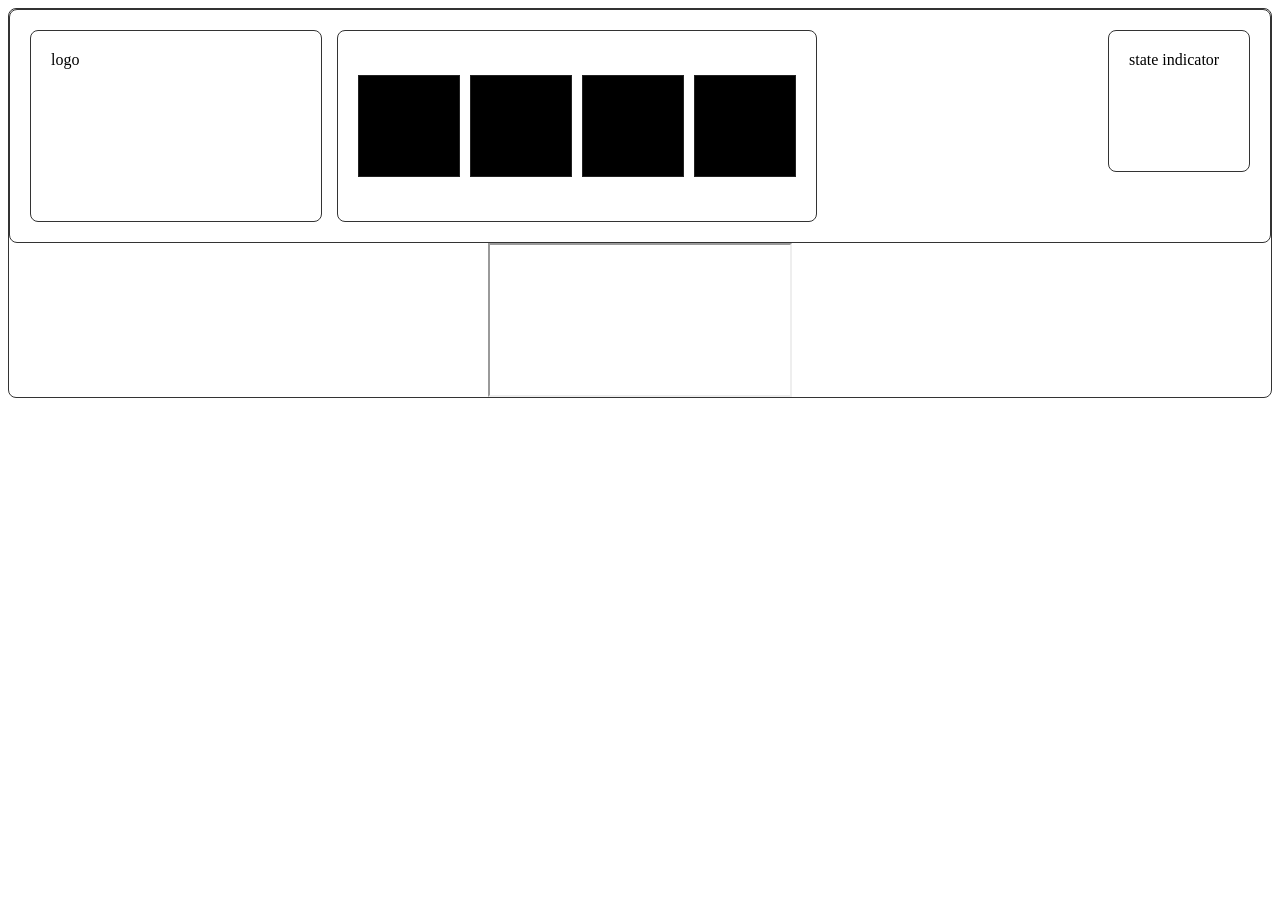
==== index.html @ 6453726e "The engine is starting to take form. Barebones, significant progress. Humid weather; coffee count fo" ====
<!DOCTYPE html>
<html lang="en">
  <head>
    <meta charset="utf-8">
    <meta name="viewport" content="width=device-width, initial-scale=1.0">
    <title>Lovely Land Line</title>
    <link rel="stylesheet" href="stylesheet.css">
    <script src="LLLcode.js"></script>
    <script src="assets.js"></script>
    <script src="game.js"></script>
    <script src="utils.js"></script>
  </head>

  <body id="body" onload="readyGame()">
    <div class="main">
      <div class="header">
        <div class="header-box" id="logo">logo</div>
        <div class="header-box dial">
          <canvas class="dial-box" id="dial1"></canvas>
          <canvas class="dial-box" id="dial2"></canvas>
          <canvas class="dial-box" id="dial3"></canvas>
          <canvas class="dial-box" id="dial4"></canvas>
        </div>

        <div class="header-box" id="state-indicator">state indicator</div>
      </div>

      <iframe id="display"></iframe>
    </div>
  </body>
</html>
---- stylesheet.css ----
div {
    border: 1px solid #333;
    border-radius: 8px;
}

canvas {
    border: 1px solid #222;
}

.header {
    position: relative;
    display: flex;
    flex-direction: row;
    gap: 15px;
    padding: 20px;
}

.header-box {
    position: relative;
    padding: 20px;
}

#display {
    display: block;
    margin: 0 auto;
}

#logo {
    width: 250px;
    height: 150px;
    position: relative;
    top: 0;
    left: 0;
}

#state-indicator {
    width: 100px;
    height: 100px;
    position: absolute;
    top: 0;
    right: 0;
    margin: 20px;
}

.dial {
    position: relative;
    display: flex;
    justify-content: center;
    align-items: center;
    gap: 10px;
}

.dial-box {
    width: 100px;
    height: 100px;
}

.content {
    width: calc(100vw * (4/5));
    height: calc(100vw * (1/3));
    float: right;
    padding: 20px;
}
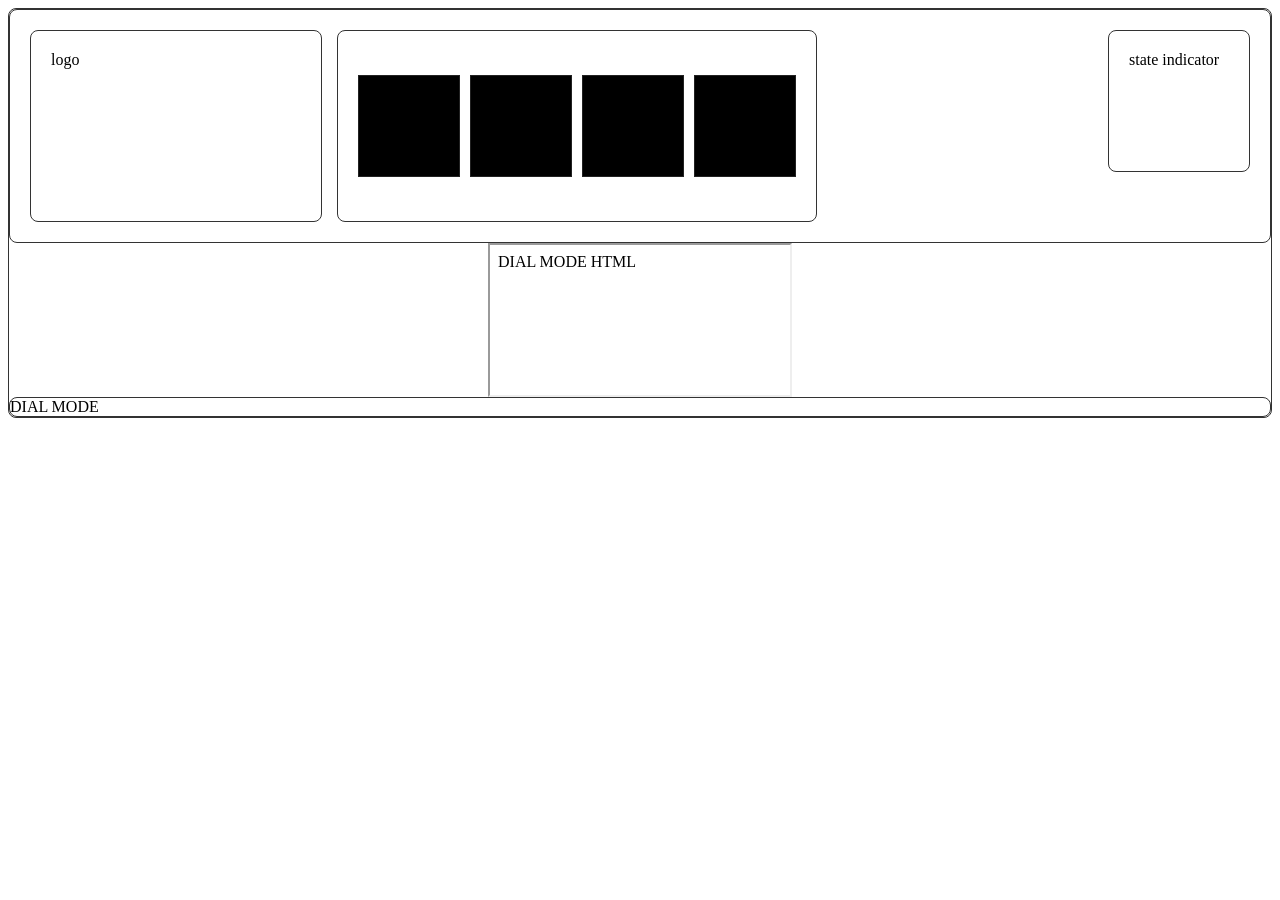
==== commit bc0c4b82: "3 weeks of work, the engine is now finished! time to integrate assets + pretty-fy the game. Humid we" ====
--- a/index.html
+++ b/index.html
@@ -9,9 +9,10 @@
     <script src="assets.js"></script>
     <script src="game.js"></script>
     <script src="utils.js"></script>
+    <script src="exceptions.js"></script>
   </head>
 
-  <body id="body" onload="readyGame()">
+  <body id="body" tabindex="-1" onload="readyGame()">
     <div class="main">
       <div class="header">
         <div class="header-box" id="logo">logo</div>
@@ -25,7 +26,28 @@
         <div class="header-box" id="state-indicator">state indicator</div>
       </div>
 
-      <iframe id="display"></iframe>
+      <iframe id="display" src=""></iframe>
+
+      <div id="DIAL">
+        DIAL MODE
+      </div>
+
+      <div id="CALL">
+        CALL MODE
+        LOADING
+      </div>
+
+      <div id="MESSAGE">
+        MESSAGE MODE
+        PRESS Q TO RECORD
+        PRESS W TO STOP
+        <div id="exceptions"></div>
+        <div id="recordings-list"></div>
+      </div>
+
+      <div id="CONTENT">
+        CONTENT MODE
+      </div>
     </div>
   </body>
 </html>
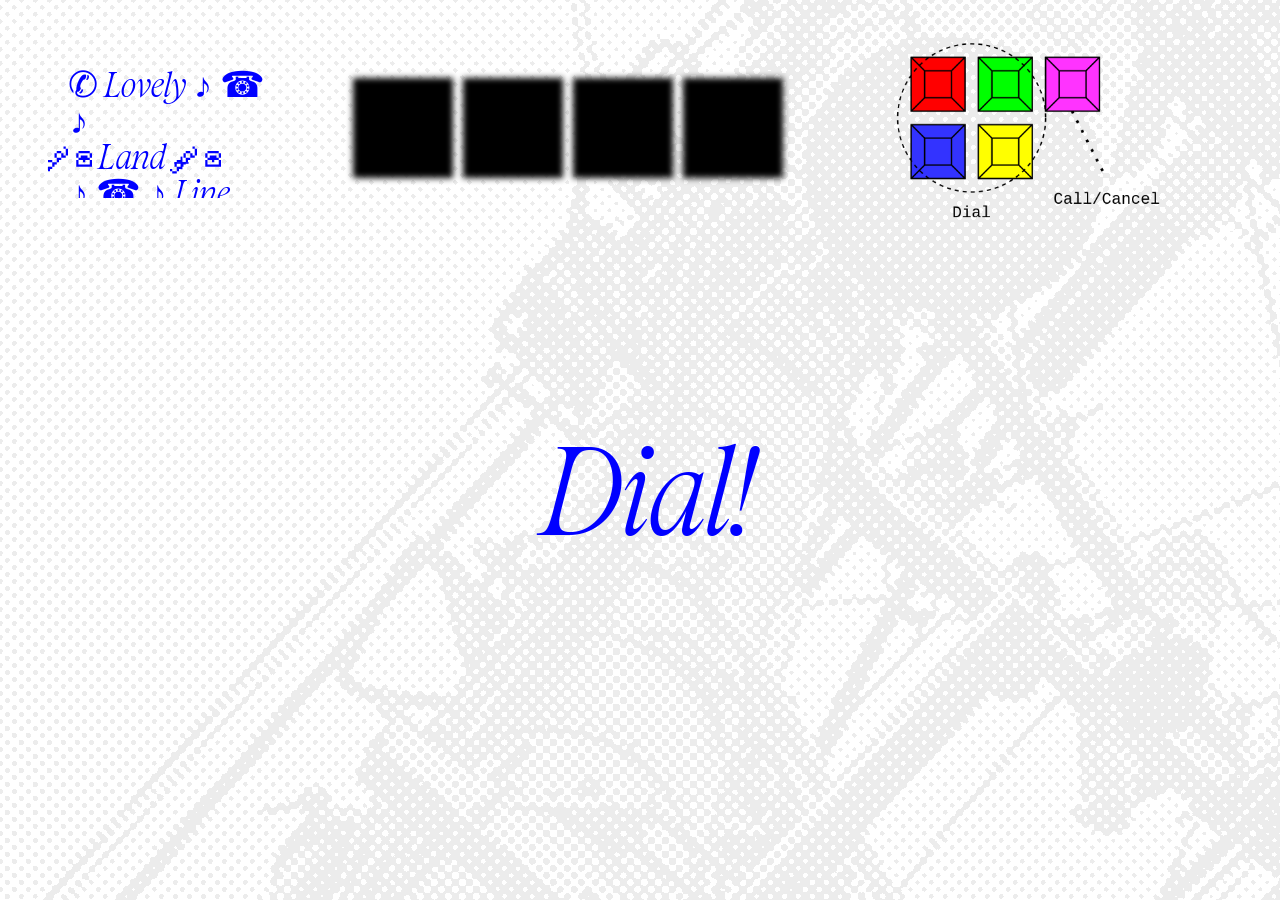
==== commit 248c69dc: "JOB DONE; coffee count = 17" ====
--- a/index.html
+++ b/index.html
@@ -4,18 +4,34 @@
     <meta charset="utf-8">
     <meta name="viewport" content="width=device-width, initial-scale=1.0">
     <title>Lovely Land Line</title>
+
+    <link rel="icon" type="image/x-icon" href="assets/favicon.png">
     <link rel="stylesheet" href="stylesheet.css">
+
+    <script src="lib/p5.js"></script>
+    <script src="lib/p5.sound.js"></script>
+
     <script src="LLLcode.js"></script>
-    <script src="assets.js"></script>
     <script src="game.js"></script>
     <script src="utils.js"></script>
     <script src="exceptions.js"></script>
+    <script src="message-visualizer.js"></script>
+    <script src="sfx-handler.js"></script>
+    <script src="vfx-handler.js"></script>
   </head>
 
+  <div id="background-layer"></div>
   <body id="body" tabindex="-1" onload="readyGame()">
     <div class="main">
       <div class="header">
-        <div class="header-box" id="logo">logo</div>
+        <div class="header-box">
+
+        <div class="header-box" id="logo">
+          ✆ Lovely ♪ ☎︎ ♪ <br> ༘ ☏ Land ₊ ༘ ☏ <br> ♪ ☎︎ ♪ Line ˚✆ 
+        </div>
+
+        </div>
+
         <div class="header-box dial">
           <canvas class="dial-box" id="dial1"></canvas>
           <canvas class="dial-box" id="dial2"></canvas>
@@ -23,30 +39,70 @@
           <canvas class="dial-box" id="dial4"></canvas>
         </div>
 
-        <div class="header-box" id="state-indicator">state indicator</div>
+        <div class="header-box" id="state-indicator">
+          <img id="DIAL-ICON" src="assets/interface/dial-ui.png" alt="DIAL">
+          <div id="CALL-ICON">
+            <div id="slideshow">
+              <img class="slide" src="assets/icons/1.jpg" alt="">
+              <img class="slide" src="assets/icons/2.jpg" alt="">
+              <img class="slide" src="assets/icons/3.jpg" alt="">
+              <img class="slide" src="assets/icons/4.jpg" alt="">
+              <img class="slide" src="assets/icons/5.jpg" alt="">
+              <img class="slide" src="assets/icons/6.jpg" alt="">
+              <img class="slide" src="assets/icons/7.jpg" alt="">
+            </div>
+          </div>
+          <img id="MESSAGE-ICON" src="assets/interface/message-ui.png" alt="MESSAGE">
+          <img id="CONTENT-ICON" src="" alt="THAT'S A BUG, NEXT WEEK BA DAPAT YUNG SCREEN NA ITO">
+        </div>
       </div>
 
-      <iframe id="display" src=""></iframe>
-
       <div id="DIAL">
-        DIAL MODE
+        <span>D</span>
+        <span>i</span>
+        <span>a</span>
+        <span>l</span>
+        <span>!</span>
       </div>
 
       <div id="CALL">
-        CALL MODE
-        LOADING
+        <span>C</span>
+        <span>a</span>
+        <span>l</span>
+        <span>l</span>
+        <span>i</span>
+        <span>n</span>
+        <span>g</span>
+        <span>.</span>
+        <span>.</span>
+        <span>.</span>
+      </div>
+
+      <div id="RECORDING" hidden>
+        <span>R</span>
+        <span>e</span>
+        <span>c</span>
+        <span>o</span>
+        <span>r</span>
+        <span>d</span>
+        <span>i</span>
+        <span>n</span>
+        <span>g</span>
+        <span>.</span>
+        <span>.</span>
+        <span>.</span>
       </div>
 
       <div id="MESSAGE">
-        MESSAGE MODE
-        PRESS Q TO RECORD
-        PRESS W TO STOP
+        <div id="message-visualizer" tabindex="-1"></div>
         <div id="exceptions"></div>
-        <div id="recordings-list"></div>
+        <div id="message-indicator"></div>
+        <div id="recordings-list">
+        </div>
       </div>
 
       <div id="CONTENT">
-        CONTENT MODE
+        <iframe id="display" src=""></iframe>
       </div>
     </div>
   </body>
--- a/stylesheet.css
+++ b/stylesheet.css
@@ -1,3 +1,4 @@
+/* DEBUGGING UI
 div {
     border: 1px solid #333;
     border-radius: 8px;
@@ -6,6 +7,22 @@
 canvas {
     border: 1px solid #222;
 }
+*/
+
+[hidden] {
+    display: none !important;
+}
+
+@font-face {
+    font-family: "Diolce";
+    src: url("assets/fonts/Diolce-Regular.woff2") format("woff2"),
+         url("assets/fonts/Diolce-Regular.woff") format("woff");
+    font-display: swap;
+}
+
+body {
+    font-family: "Diolce", monospace;
+}
 
 .header {
     position: relative;
@@ -28,18 +45,48 @@
 #logo {
     width: 250px;
     height: 150px;
-    position: relative;
-    top: 0;
-    left: 0;
+    font-size: 36px;
+    line-height: 1;
+    box-sizing: border-box;
+    overflow: hidden;
+    color: blue;
 }
 
 #state-indicator {
-    width: 100px;
-    height: 100px;
-    position: absolute;
-    top: 0;
-    right: 0;
-    margin: 20px;
+    position: relative;
+    top: auto;
+    right: auto;
+    margin: 0;
+    flex: 1 1 auto;
+    min-width: 0;
+    height: 200px;
+    padding: 0;
+    display: flex;
+    flex-direction: row;
+    justify-content: flex-end;
+    align-items: center;
+    gap: 15px;
+    margin-right: 10px;
+    box-sizing: border-box;
+}
+
+#state-indicator img {
+    position: relative;
+    height: 100%;
+    width: auto;
+    min-width: 100%;
+    flex: 0 1 auto;
+    object-fit: contain;
+    margin: 0;
+}
+
+
+#state-indicator #CALL-ICON,
+#state-indicator #DIAL-ICON,
+#state-indicator #MESSAGE-ICON,
+#state-indicator #CONTENT-ICON {
+    top: auto;
+    right: auto;
 }
 
 .dial {
@@ -50,9 +97,19 @@
     gap: 10px;
 }
 
+/* https://leanrada.com/notes/pure-css-halftone/ */
 .dial-box {
     width: 100px;
     height: 100px;
+    filter: brightness(1) blur(3px);
+}
+
+.dial-box::after {
+    width: 100px;
+    height: 100px;
+    inset: 0;
+    background: radial-gradient(20px at center, white, white);
+    mix-blend-mode: soft-light;
 }
 
 .content {
@@ -61,3 +118,306 @@
     float: right;
     padding: 20px;
 }
+
+.main {
+    position: relative;
+    z-index: 1;
+}
+
+#background-layer {
+    background-image: url('assets/background/background.png');
+    opacity: 0.5;
+    position: fixed;
+    top: 0;
+    left: 0;
+    width: 100vw;
+    height: 100vh;
+    z-index: 0;
+    pointer-events: none;
+}
+
+/* https://codepen.io/Nyamyami/pen/WLmmNJ 
+   MY HERO...
+*/
+#DIAL {
+    position: relative;
+    top: 0;
+    left: 0;
+    right: 0;
+    bottom: 0;
+    height: 50vh;
+    width: 100vw;
+    justify-content: center;
+    align-items: center;
+    display: flex;
+    color: blue;
+}
+
+#DIAL span {
+    font-size: 128px;
+    position: relative;
+    top: 20px;
+    display: inline-block;
+    animation: bounce 1.0s ease infinite alternate;
+}
+
+#DIAL span:nth-child(2) {
+    animation-delay: 0.1s;
+}
+
+#DIAL span:nth-child(3) {
+    animation-delay: 0.2s;
+}
+
+#DIAL span:nth-child(4) {
+    animation-delay: 0.3s;
+}
+
+#DIAL span:nth-child(5) {
+    animation-delay: 0.6s;
+}
+
+#CALL {
+    position: relative;
+    top: 0;
+    left: 0;
+    right: 0;
+    bottom: 0;
+    height: 50vh;
+    width: 100vw;
+    justify-content: center;
+    align-items: center;
+    display: flex;
+    color: blue;
+}
+
+#CALL span {
+    font-size: 128px;
+    position: relative;
+    top: 20px;
+    display: inline-block;
+    animation: bounce 1.0s ease infinite alternate;
+}
+
+@keyframes bounce {
+    100% {
+        top: -20px;
+    }
+}
+
+#CALL span:nth-child(2) {
+    animation-delay: 0.1s;
+}
+
+#CALL span:nth-child(3) {
+    animation-delay: 0.2s;
+}
+
+#CALL span:nth-child(4) {
+    animation-delay: 0.3s;
+}
+
+#CALL span:nth-child(5) {
+    animation-delay: 0.6s;
+}
+
+#CALL span:nth-child(6) {
+    animation-delay: 0.7s;
+}
+
+#CALL span:nth-child(7) {
+    animation-delay: 0.8s;
+}
+
+#CALL span:nth-child(8) {
+    animation-delay: 0.9s;
+}
+
+#CALL span:nth-child(9) {
+    animation-delay: 1s;
+}
+
+#CALL span:nth-child(10) {
+    animation-delay: 1.1s;
+}
+
+/* https://gist.github.com/Realetive/43c970b72a70badbd2a3 */
+#MESSAGE {
+    position: relative;
+    min-height: 60vh;
+}
+
+#message-visualizer {
+    padding: 0 0 0 15px;
+    position: absolute;
+    top: 0;
+    left: 0;
+    width: 60%;
+    height: 100%;
+    z-index: -1;
+    overflow: hidden;
+}
+
+#message-visualizer {
+    width: calc(100% - 30vh);
+}
+
+#message-indicator {
+text-align: right;
+  font-size: 3rem;
+  padding: 0 50px 0 0;
+  color: blue;
+}
+
+#exceptions {
+  position: relative;
+  z-index: 1;
+  margin-right: auto;
+}
+
+audio {
+  margin: 5px 5px 5px 5px;
+  width: 25vh;
+  margin-right: auto;
+}
+
+#recordings-list {
+  position: relative;
+  z-index: 1;
+  max-width: 50vh;
+  max-height: 50vh;
+  overflow-y: auto;
+  margin-left: auto;
+}
+
+#MESSAGE {
+  display: grid;
+  grid-template-columns: 1fr auto;
+  grid-template-rows: auto 1fr;
+}
+
+#message-indicator {
+  grid-column: 1 / -1;
+  grid-row: 1;
+}
+
+#exceptions {
+  grid-column: 1;
+  grid-row: 2;
+}
+
+#recordings-list {
+  grid-column: 2;
+  grid-row: 2;
+}
+
+#exceptions {
+    position: relative;
+    z-index: 1;
+    margin-right: auto;
+    display: flex;
+    flex-wrap: wrap;
+    align-items: flex-start;
+    gap: 8px;
+}
+
+.exception-img {
+    height: auto;
+    max-width: 25%;
+    display: block;
+}
+
+#exceptions > .exception-img:only-child {
+    min-height: 75vh;
+    max-width: 100%;
+}
+
+#RECORDING {
+    position: fixed;
+    top: 0;
+    left: 0;
+    width: 100vw;
+    height: 100vh;
+    z-index: 9999;
+    display: flex;
+    justify-content: center;
+    align-items: center;
+    pointer-events: none;
+}
+
+#RECORDING span {
+    font-size: 128px;
+    color: red;
+    position: relative;
+    top: 20px;
+    display: inline-block;
+    animation: bounce 1.0s ease infinite alternate;
+}
+
+#RECORDING span:nth-child(2) {
+    animation-delay: 0.1s;
+}
+
+#RECORDING span:nth-child(3) {
+    animation-delay: 0.2s;
+}
+
+#RECORDING span:nth-child(4) {
+    animation-delay: 0.3s;
+}
+
+#RECORDING span:nth-child(5) {
+    animation-delay: 0.6s;
+}
+
+#RECORDING span:nth-child(6) {
+    animation-delay: 0.7s;
+}
+
+#RECORDING span:nth-child(7) {
+    animation-delay: 0.8s;
+}
+
+#RECORDING span:nth-child(8) {
+    animation-delay: 0.9s;
+}
+
+#RECORDING span:nth-child(9) {
+    animation-delay: 1s;
+}
+
+#RECORDING span:nth-child(10) {
+    animation-delay: 1.1s;
+}
+
+#RECORDING span:nth-child(11) {
+    animation-delay: 1.2s;
+}
+
+#RECORDING span:nth-child(12) {
+    animation-delay: 1.3s;
+}
+
+#slideshow {
+    position: absolute;
+    top: 0;
+    left: 0;
+    width: 100%;
+    height: 100%;
+    overflow: hidden;
+}
+
+#slideshow .slide {
+    position: absolute;
+    top: 0;
+    left: 0;
+    width: 100%;
+    height: 100%;
+    object-fit: cover;
+    opacity: 0;
+    transition: opacity 1s ease;
+}
+
+#slideshow .slide.active {
+    opacity: 1;
+}
